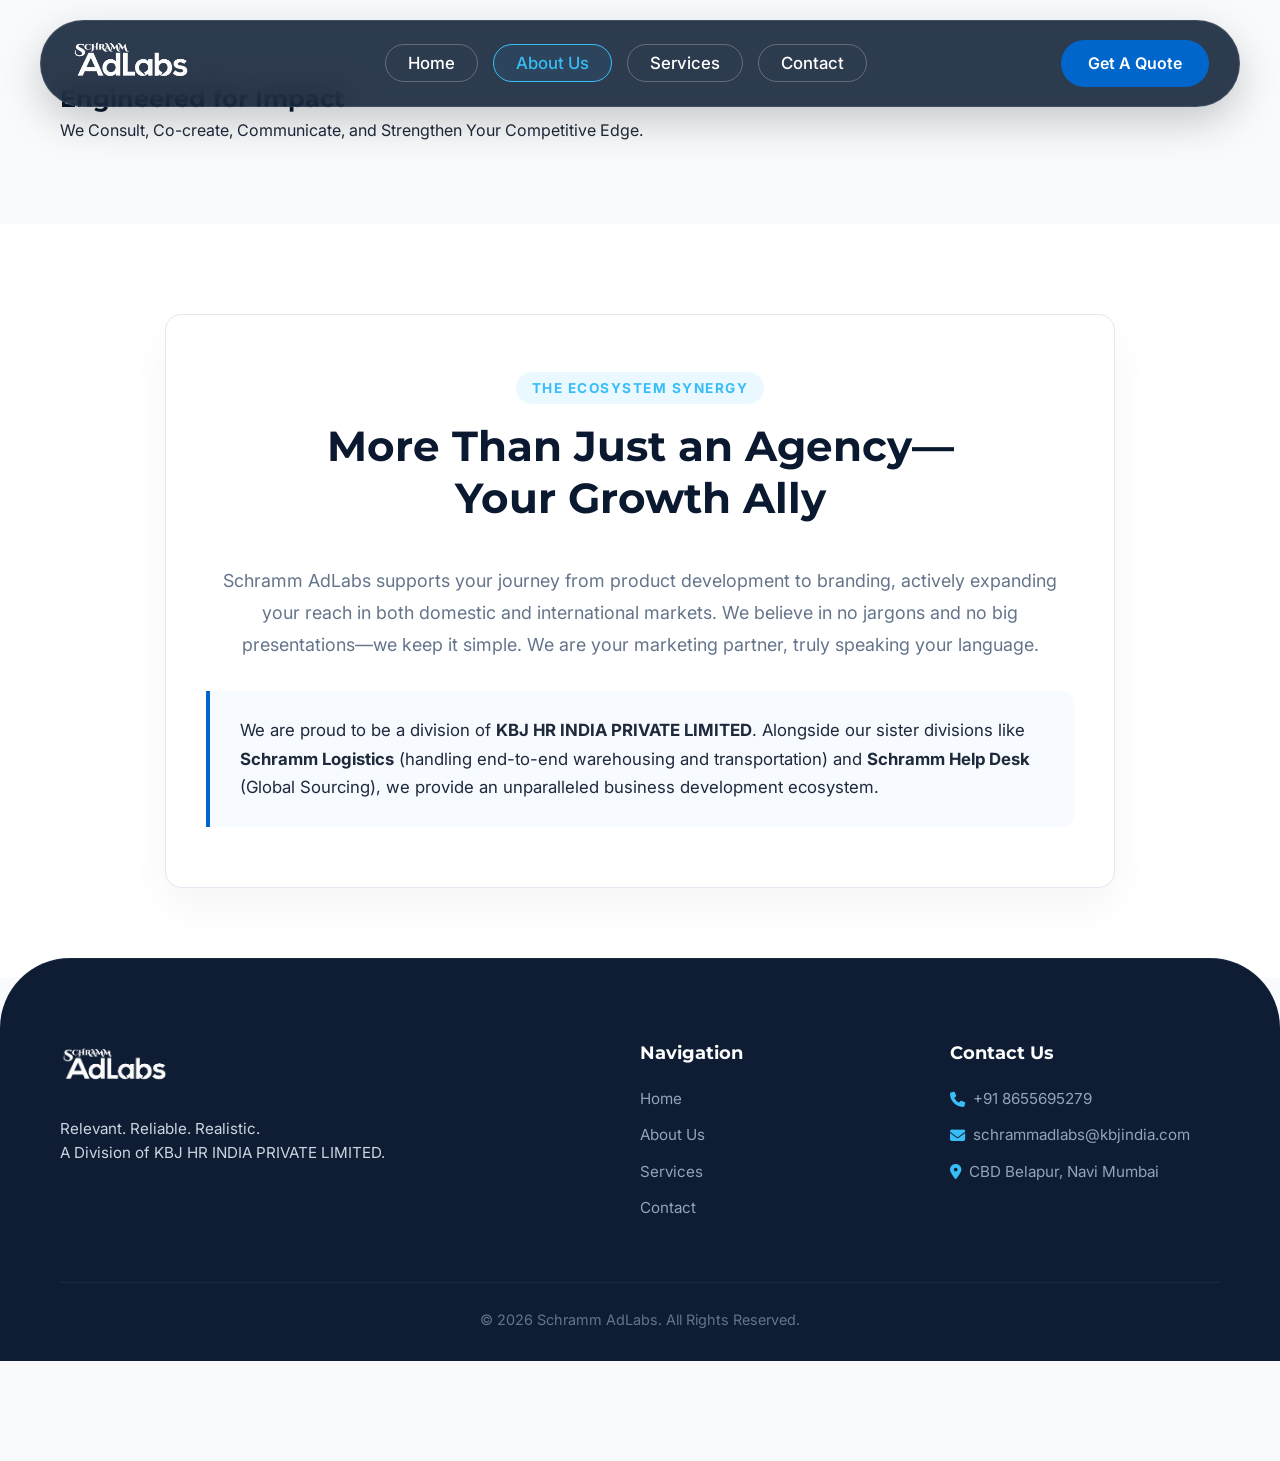
==== about.html @ bfc38ed1 "Create about.html" ====
<!DOCTYPE html>
<html lang="en">
<head>
    <meta charset="utf-8">
    <meta name="viewport" content="width=device-width, initial-scale=1, maximum-scale=5, user-scalable=yes">
    <title>About Us | Schramm AdLabs</title>
    
    <link rel="icon" href="FAV ICON.webp" type="image/webp">
    <link href="https://fonts.googleapis.com/css2?family=Inter:wght@300;400;500;600;700&family=Montserrat:wght@600;700;800;900&display=swap" rel="stylesheet">
    <link href="https://cdnjs.cloudflare.com/ajax/libs/font-awesome/6.6.0/css/all.min.css" rel="stylesheet">
    <link rel="stylesheet" href="style.css">
</head>
<body>
    <!-- PREMIUM PRELOADER -->
    <div id="preloader">
        <div class="preloader-content">
            <img src="Schramm_AdLabs_transparent.webp" alt="Schramm AdLabs Loading" class="preloader-logo">
            <div class="loading-bar-container">
                <div class="loading-bar"></div>
            </div>
        </div>
    </div>

    <!-- FLOATING CURVED HEADER -->
    <header class="curved-header">
        <div class="nav-wrapper">
            <a href="index.html" class="logo">
                <img src="Schramm_AdLabs_transparent.webp" alt="Schramm AdLabs Logo">
            </a>
            <ul class="nav-links">
                <li><a href="index.html">Home</a></li>
                <li><a href="about.html" class="active">About Us</a></li>
                <li><a href="services.html">Services</a></li>
                <li><a href="contact.html">Contact</a></li>
            </ul>
            <div class="header-actions">
                <a href="contact.html" class="btn-quote desktop-only">Get A Quote</a>
                <div class="menu-toggle">
                    <i class="fa-solid fa-bars"></i>
                </div>
            </div>
        </div>
    </header>

    <section class="page-header" style="padding: 180px 0 80px 0; margin-top: -100px; position: relative; z-index: 2;">
        <div class="container reveal">
            <h1>Engineered for Impact</h1>
            <p>We Consult, Co-create, Communicate, and Strengthen Your Competitive Edge.</p>
        </div>
    </section>

    <section class="content-section bg-white">
        <div class="container">
            <div class="card reveal" style="max-width: 950px; margin: 0 auto; padding: 60px 40px; box-shadow: 0 20px 40px rgba(0,0,0,0.04); border-radius: 16px;">
                <div style="text-align: center; margin-bottom: 40px;">
                    <span style="color: var(--primary-cyan); font-weight: 700; text-transform: uppercase; letter-spacing: 1.5px; font-size: 0.85rem; padding: 8px 16px; background: rgba(56, 189, 248, 0.1); border-radius: 50px;">The Ecosystem Synergy</span>
                    <h2 class="two-line-title" style="color: var(--dark-navy); margin-top: 20px;">More Than Just an Agency—<br>Your Growth Ally</h2>
                </div>
                <p style="font-size: 1.12rem; color: var(--text-light); line-height: 1.8; margin-bottom: 30px; text-align: center;">
                    Schramm AdLabs supports your journey from product development to branding, actively expanding your reach in both domestic and international markets. We believe in no jargons and no big presentations—we keep it simple. We are your marketing partner, truly speaking your language.
                </p>
                <div style="background: rgba(0, 102, 204, 0.03); border-left: 4px solid var(--primary-blue); padding: 25px 30px; border-radius: 0 12px 12px 0; margin-top: 30px;">
                    <p style="font-size: 1.05rem; color: var(--text-dark); line-height: 1.7; margin: 0;">
                        We are proud to be a division of <strong>KBJ HR INDIA PRIVATE LIMITED</strong>. 
                        Alongside our sister divisions like <strong>Schramm Logistics</strong> (handling end-to-end warehousing and transportation) and <strong>Schramm Help Desk</strong> (Global Sourcing), we provide an unparalleled business development ecosystem.
                    </p>
                </div>
            </div>
        </div>
    </section>

    <!-- CURVED FOOTER -->
    <footer class="curved-footer">
        <div class="container">
            <div class="footer-grid">
                <div class="footer-logo">
                    <a href="index.html"><img src="Schramm_AdLabs_transparent.webp" alt="Schramm AdLabs Footer Logo"></a>
                    <p>Relevant. Reliable. Realistic.<br>A Division of KBJ HR INDIA PRIVATE LIMITED.</p>
                </div>
                <div class="footer-links">
                    <h4>Navigation</h4>
                    <ul>
                        <li><a href="index.html">Home</a></li>
                        <li><a href="about.html">About Us</a></li>
                        <li><a href="services.html">Services</a></li>
                        <li><a href="contact.html">Contact</a></li>
                    </ul>
                </div>
                <div class="footer-links">
                    <h4>Contact Us</h4>
                    <ul>
                        <li><i class="fa-solid fa-phone"></i> +91 8655695279</li>
                        <li><i class="fa-solid fa-envelope"></i> schrammadlabs@kbjindia.com</li>
                        <li><i class="fa-solid fa-location-dot"></i> CBD Belapur, Navi Mumbai</li>
                    </ul>
                </div>
            </div>
            <div class="footer-bottom">
                <p>&copy; 2026 Schramm AdLabs. All Rights Reserved.</p>
            </div>
        </div>
    </footer>
    
    <script src="app.js"></script>
</body>
</html>
---- style.css ----
/* ==========================================
   Schramm AdLabs - Enterprise Design System
   ========================================== */

:root {
    --primary-blue: #0066cc;
    --primary-blue-hover: #0052a3;
    --primary-cyan: #38bdf8;
    --dark-navy: #0a192f;
    --light-bg: #f8fafc;
    --white: #ffffff;
    --text-dark: #1e293b;
    --text-light: #64748b;
    --border-color: #e2e8f0;
    --transition-smooth: all 0.3s cubic-bezier(0.4, 0, 0.2, 1);
    --transition-bounce: all 0.5s cubic-bezier(0.175, 0.885, 0.32, 1.275);
}

/* Base Styles */
* { margin: 0; padding: 0; box-sizing: border-box; }
body { font-family: 'Inter', sans-serif; color: var(--text-dark); background-color: var(--light-bg); line-height: 1.6; overflow-x: hidden; }
h1, h2, h3, h4, h5, h6 { font-family: 'Montserrat', sans-serif; color: var(--dark-navy); }
ul { list-style: none; }
a { text-decoration: none; color: inherit; transition: var(--transition-smooth); }
.container { width: 100%; max-width: 1200px; margin: 0 auto; padding: 0 20px; }

/* Helpers */
.bg-white { background-color: var(--white); }
.bg-light { background-color: var(--light-bg); }
.text-center { text-align: center; }
.text-left { text-align: left; }
.text-light { color: var(--text-light); }
.mt-20 { margin-top: 20px; }
.mb-20 { margin-bottom: 20px; }
.mb-30 { margin-bottom: 30px; }
.max-w-800 { max-width: 800px; margin: 0 auto; font-size: 1.15rem; }

/* Title formatting */
.single-line-title { font-size: 2.2rem; line-height: 1.2; margin-bottom: 25px; white-space: nowrap; }
.two-line-title { font-size: 2.6rem; line-height: 1.25; margin-bottom: 25px; white-space: normal; }
.center-title { text-align: center; }

/* Premium Logo Preloader */
#preloader {
    position: fixed; top: 0; left: 0; width: 100%; height: 100%;
    background: var(--dark-navy); display: flex; justify-content: center; align-items: center;
    z-index: 9999; transition: opacity 0.6s ease, visibility 0.6s ease;
}
.preloader-content {
    display: flex; flex-direction: column; align-items: center; gap: 25px;
}
.preloader-logo {
    height: 70px;
    animation: pulseLogo 1.5s infinite ease-in-out;
}
.loading-bar-container {
    width: 200px; height: 3px; background: rgba(255, 255, 255, 0.1); border-radius: 3px; overflow: hidden;
}
.loading-bar {
    width: 0%; height: 100%; background: var(--primary-cyan);
    animation: loadingBarProgress 1.2s cubic-bezier(0.4, 0, 0.2, 1) forwards;
}

@keyframes pulseLogo {
    0% { transform: scale(0.95); opacity: 0.7; filter: drop-shadow(0 0 10px rgba(56, 189, 248, 0)); }
    50% { transform: scale(1.05); opacity: 1; filter: drop-shadow(0 0 15px rgba(56, 189, 248, 0.4)); }
    100% { transform: scale(0.95); opacity: 0.7; filter: drop-shadow(0 0 10px rgba(56, 189, 248, 0)); }
}
@keyframes loadingBarProgress {
    0% { width: 0%; }
    100% { width: 100%; }
}

/* Floating Curved Header */
.curved-header {
    background: rgba(10, 25, 47, 0.85); backdrop-filter: blur(15px); border: 1px solid rgba(255, 255, 255, 0.1);
    position: fixed; top: 20px; left: 50%; transform: translateX(-50%); width: 96%; max-width: 1200px;
    z-index: 1000; border-radius: 50px; box-shadow: 0 15px 40px rgba(0, 0, 0, 0.2);
}
.curved-header .nav-wrapper { display: flex; justify-content: space-between; align-items: center; height: 85px; padding: 0 30px; }
.logo img { height: 55px; object-fit: contain; }

/* NEW: Outlined Pill Navigation Links */
.nav-links { display: flex; gap: 15px; align-items: center; }
.nav-links a { 
    font-weight: 500; 
    font-size: 1.05rem; 
    color: var(--white); 
    padding: 8px 22px; 
    border: 1px solid rgba(255, 255, 255, 0.25); /* The outline circle/pill */
    border-radius: 50px; 
    transition: var(--transition-smooth);
}
.nav-links a:hover, .nav-links a.active { 
    color: var(--primary-cyan); 
    border-color: var(--primary-cyan); 
    background: rgba(56, 189, 248, 0.08); /* Soft cyan fill on hover */
}

.header-actions { display: flex; align-items: center; gap: 15px; }

/* Buttons */
.btn-quote {
    background: var(--primary-blue); color: var(--white); padding: 10px 26px;
    border-radius: 50px; font-weight: 600; font-size: 1rem; transition: var(--transition-smooth);
    border: 1px solid transparent;
}
.btn-quote:hover { background: var(--primary-blue-hover); transform: translateY(-2px); }
.menu-toggle { display: none; font-size: 1.8rem; color: var(--white); cursor: pointer; }

/* Shine Effect for Primary Buttons */
.btn-primary {
    background: var(--primary-blue); color: var(--white);
    padding: 16px 32px; border-radius: 8px; font-weight: 600; font-size: 1.05rem;
    display: inline-flex; align-items: center; justify-content: center; gap: 10px;
    position: relative; overflow: hidden; transition: var(--transition-bounce);
}
.btn-primary::before {
    content: ''; position: absolute; top: 0; left: -100%; width: 50%; height: 100%;
    background: linear-gradient(to right, rgba(255,255,255,0) 0%, rgba(255,255,255,0.3) 50%, rgba(255,255,255,0) 100%);
    transform: skewX(-25deg); transition: all 0.7s ease; z-index: 1;
}
.btn-primary:hover::before { left: 200%; }
.btn-primary:hover { transform: translateY(-4px); box-shadow: 0 15px 25px rgba(0, 102, 204, 0.4); }
.gradient-btn { background: linear-gradient(135deg, var(--primary-blue), var(--primary-cyan)); border: none; }

.btn-outline {
    border: 2px solid rgba(255, 255, 255, 0.2); color: var(--white);
    padding: 16px 32px; border-radius: 8px; font-weight: 600; font-size: 1.05rem;
    display: inline-flex; justify-content: center; transition: var(--transition-smooth);
}
.btn-outline:hover { border-color: var(--white); background: rgba(255, 255, 255, 0.1); transform: translateY(-4px); }

/* Hero Section */
.hero-banner-custom {
    position: relative; 
    /* UPDATED: Increased top padding from 190px to 240px to create the gap below the header */
    padding: 240px 0 120px 0; 
    background: linear-gradient(to right, rgba(10, 25, 47, 0.98) 0%, rgba(10, 25, 47, 0.85) 45%, rgba(10, 25, 47, 0.3) 100%), url('hero-marketing.webp') center/cover no-repeat;
    overflow: hidden; 
    margin-top: -100px;
}
.hero-content-layer { position: relative; z-index: 2; }
.hero-grid { display: grid; grid-template-columns: 1.1fr 0.9fr; gap: 50px; align-items: center; }
.hero-badge {
    display: inline-flex; align-items: center; border: 1px solid rgba(255,255,255,0.2);
    background: rgba(0,0,0,0.3); padding: 8px 18px; border-radius: 50px;
    color: #cbd5e1; font-weight: 600; font-size: 0.75rem; margin-bottom: 25px;
    letter-spacing: 1.5px; text-transform: uppercase;
}
.hero-banner-custom h1 { font-size: 3.8rem; line-height: 1.15; color: var(--white); margin-bottom: 20px; }
.hero-banner-custom h1 .typed-text { color: var(--primary-cyan); }
.hero-subtitle { font-size: 1.1rem; color: #94a3b8; max-width: 600px; margin-bottom: 40px; line-height: 1.7; }
.cta-group { display: flex; gap: 15px; align-items: center; z-index: 10; position: relative; }

/* Hero Collage */
.hero-collage { display: flex; gap: 15px; height: 440px; }
.img-wrapper { border-radius: 16px; overflow: hidden; box-shadow: 0 20px 40px rgba(0,0,0,0.4); border: 2px solid rgba(255,255,255,0.05); }
.main-img-wrapper { flex: 1; width: 50%; }
.main-img-wrapper img, .stack-col .img-wrapper img { width: 100%; height: 100%; object-fit: cover; transition: transform 0.6s ease; }
.img-wrapper:hover img { transform: scale(1.1); }
.hero-collage .stack-col { flex: 1; width: 50%; display: flex; flex-direction: column; gap: 15px; }

/* Animations */
.cursor { display: inline-block; width: 3px; background-color: var(--primary-cyan); margin-left: 2px; animation: blink 1s infinite; }
.cursor.typing { animation: none; }
@keyframes blink { 0%, 49%, 100% { background-color: var(--primary-cyan); } 50%, 99% { background-color: transparent; } }

.float-anim-1 { animation: float-up-down 6s ease-in-out infinite; }
.float-anim-2 { animation: float-up-down 8s ease-in-out infinite 1s; }
.float-anim-3 { animation: float-up-down 7s ease-in-out infinite 2s; }
@keyframes float-up-down { 0%, 100% { transform: translateY(0px); } 50% { transform: translateY(-15px); } }

/* Content Sections */
.content-section { padding: 90px 0; }
.section-header { text-align: center; max-width: 800px; margin: 0 auto 50px auto; }
.section-label {
    color: var(--primary-blue); font-weight: 700; font-size: 0.85rem;
    text-transform: uppercase; letter-spacing: 1.5px; margin-bottom: 15px;
    display: flex; align-items: center; gap: 8px;
}
.center-label { display: inline-flex; justify-content: center; }

/* Grids */
.split-grid { display: grid; grid-template-columns: 1fr 1fr; gap: 60px; align-items: center; }
.align-center { align-items: center; }
.grid { display: grid; grid-template-columns: repeat(auto-fit, minmax(300px, 1fr)); gap: 30px; }
.features-grid { display: grid; grid-template-columns: repeat(4, 1fr); gap: 20px; margin-top: 50px; }
.features-grid-2 { display: grid; grid-template-columns: repeat(2, 1fr); gap: 20px; }

/* Feature Cards & Lists */
.feature-card {
    background: var(--white); padding: 20px; border-radius: 12px;
    box-shadow: 0 4px 15px rgba(0,0,0,0.05); display: flex; align-items: flex-start; gap: 15px;
    text-align: left; transition: var(--transition-smooth); border: 1px solid transparent;
}
.feature-card:hover { transform: translateY(-8px); box-shadow: 0 15px 30px rgba(0,0,0,0.08); border-color: var(--primary-blue); }
.feature-card i { color: var(--primary-blue); font-size: 1.4rem; flex-shrink: 0; margin-top: 2px; transition: transform 0.3s ease; }
.feature-card:hover i { transform: scale(1.2); }
.feature-card p { margin: 0; font-size: 0.95rem; font-weight: 600; color: var(--text-dark); line-height: 1.4; }

.feature-list { display: flex; flex-direction: column; gap: 12px; }
.feature-list li { display: flex; align-items: flex-start; gap: 10px; font-weight: 500; color: var(--text-dark); transition: transform 0.2s ease; }
.feature-list li:hover { transform: translateX(5px); color: var(--primary-blue); }
.feature-list i { color: var(--primary-blue); margin-top: 4px; font-size: 1.1rem; }

.wide-feature-list { display: flex; flex-direction: column; gap: 15px; }
.wide-feature-item {
    display: flex; align-items: center; gap: 15px; background: var(--white);
    padding: 18px 24px; border-radius: 8px; border: 1px solid var(--border-color);
    font-weight: 600; font-size: 1.05rem; color: var(--text-dark);
    box-shadow: 0 4px 10px rgba(0,0,0,0.02); transition: var(--transition-smooth);
}
.wide-feature-item:hover { border-color: var(--primary-blue); transform: translateX(8px); box-shadow: 0 10px 20px rgba(0,102,204,0.1); }
.wide-feature-item i { color: var(--primary-blue); font-size: 1.3rem; }

/* Cards & Image Stack Hover Zooms */
.card {
    background: var(--white); border-radius: 12px; box-shadow: 0 10px 30px rgba(0, 0, 0, 0.03);
    transition: var(--transition-bounce); border: 1px solid var(--border-color);
}
.card-flush { padding: 0; overflow: hidden; display: flex; flex-direction: column; }
.card-img-wrapper { overflow: hidden; }
.card-img { height: 220px; object-fit: cover; width: 100%; transition: transform 0.6s ease; }
.card-body { padding: 30px; flex-grow: 1; }
.card-body h3 { font-size: 1.4rem; margin-bottom: 15px; }
.card:hover { transform: translateY(-10px); box-shadow: 0 25px 50px rgba(0, 0, 0, 0.1); border-color: var(--primary-blue); }
.card:hover .card-img { transform: scale(1.08); }

.img-hover-zoom { overflow: hidden; border-radius: 12px; }
.img-hover-zoom img { transition: transform 0.6s ease; width: 100%; display: block; }
.img-hover-zoom:hover img { transform: scale(1.05); }

/* Scroll Reveal */
.reveal { opacity: 0; transform: translateY(40px); transition: opacity 0.8s ease, transform 0.8s cubic-bezier(0.175, 0.885, 0.32, 1.275); }
.reveal.active { opacity: 1; transform: translateY(0); }

/* Curved Footer */
.curved-footer {
    background: rgba(10, 25, 47, 0.98); backdrop-filter: blur(10px);
    border-top-left-radius: 70px; border-top-right-radius: 70px;
    padding: 80px 0 30px 0; margin-top: -20px; border-top: 1px solid rgba(255, 255, 255, 0.05);
}
.footer-grid { display: grid; grid-template-columns: 2fr 1fr 1fr; gap: 40px; margin-bottom: 50px; }
.footer-logo img { height: 50px; margin-bottom: 20px; }
.footer-logo p { color: #cbd5e1; font-size: 0.95rem; }
.footer-links h4 { font-size: 1.1rem; margin-bottom: 20px; color: var(--white); }
.footer-links ul li { margin-bottom: 12px; color: #94a3b8; font-size: 0.95rem; display: flex; align-items: center; gap: 8px;}
.footer-links ul li a:hover { color: var(--primary-cyan); padding-left: 5px; }
.footer-links i { color: var(--primary-cyan); }
.footer-bottom { border-top: 1px solid rgba(255,255,255,0.05); padding-top: 25px; text-align: center; color: #64748b; font-size: 0.9rem; }


/* ==========================================
   MOBILE RESPONSIVENESS
   ========================================== */

@media (max-width: 1024px) {
    .single-line-title { font-size: 1.8rem; }
}

@media (max-width: 992px) {
    .single-line-title { white-space: normal; font-size: 2.2rem; }
    .two-line-title { font-size: 2.2rem; }
    .split-grid { gap: 40px; }
    .hero-grid { grid-template-columns: 1fr; gap: 40px; }
    
    /* Adjusted Hero Padding for Tablet */
    .hero-banner-custom {
        background: linear-gradient(rgba(10, 25, 47, 0.9), rgba(10, 25, 47, 0.95)), url('hero-marketing.webp') center/cover no-repeat;
        padding: 200px 0 80px 0; 
    }
    
    .features-grid { grid-template-columns: repeat(2, 1fr); }
    .order-mobile-2 { order: 2; }
}

@media (max-width: 768px) {
    .hero-badge { font-size: 0.55rem; padding: 6px 12px; letter-spacing: 0.5px; white-space: nowrap; }
    .hero-banner-custom h1 { font-size: 2.5rem; }
    .single-line-title, .two-line-title { font-size: 2rem; }
    .max-w-800 { font-size: 1rem; }

    /* Floating header mobile fix */
    .curved-header { top: 15px; width: 92%; border-radius: 30px; }
    .curved-header .nav-wrapper { height: 75px; padding: 0 15px; }
    .logo img { height: 40px !important; }
    .desktop-only { display: none; }
    
    .nav-links {
        position: fixed; top: 105px; left: 4%; width: 92%; height: auto;
        background: rgba(10, 25, 47, 0.98); flex-direction: column; justify-content: center; align-items: center;
        transition: var(--transition-smooth); padding: 30px 20px; border-radius: 20px; border: 1px solid rgba(255,255,255,0.1);
        opacity: 0; pointer-events: none; transform: translateY(-10px);
        gap: 15px; /* Clean gap for mobile stack */
    }
    
    .nav-links a {
        width: 100%;
        text-align: center;
    }
    
    .nav-links.active { opacity: 1; pointer-events: all; transform: translateY(0); }
    .menu-toggle { display: block; }

    /* Adjusted Hero Padding for Mobile to keep the gap */
    .hero-banner-custom { padding: 180px 0 60px 0; margin-top: -80px; }
    
    .cta-group { flex-direction: column; width: 100%; }
    .cta-group a { width: 100%; text-align: center; }
    
    .hero-collage { height: auto; flex-direction: column; }
    .hero-collage .main-img-wrapper { width: 100%; height: 250px; }
    .hero-collage .stack-col { width: 100%; flex-direction: row; height: 160px; }
    .hero-collage .stack-col .img-wrapper { width: calc(50% - 7.5px); height: 100% !important; }

    .content-section { padding: 60px 0; }
    .split-grid { grid-template-columns: 1fr; gap: 40px; }
    .wide-feature-item { padding: 14px 18px; font-size: 0.95rem; }
    .features-grid, .features-grid-2 { grid-template-columns: 1fr; }
    .footer-grid { grid-template-columns: 1fr; gap: 30px; text-align: center; }
    .footer-links ul li { justify-content: center; }
    .curved-footer { border-top-left-radius: 40px; border-top-right-radius: 40px; padding-top: 50px; }
}

@media (max-width: 380px) {
    .hero-badge { font-size: 0.5rem; padding: 5px 10px; letter-spacing: 0px; }
}
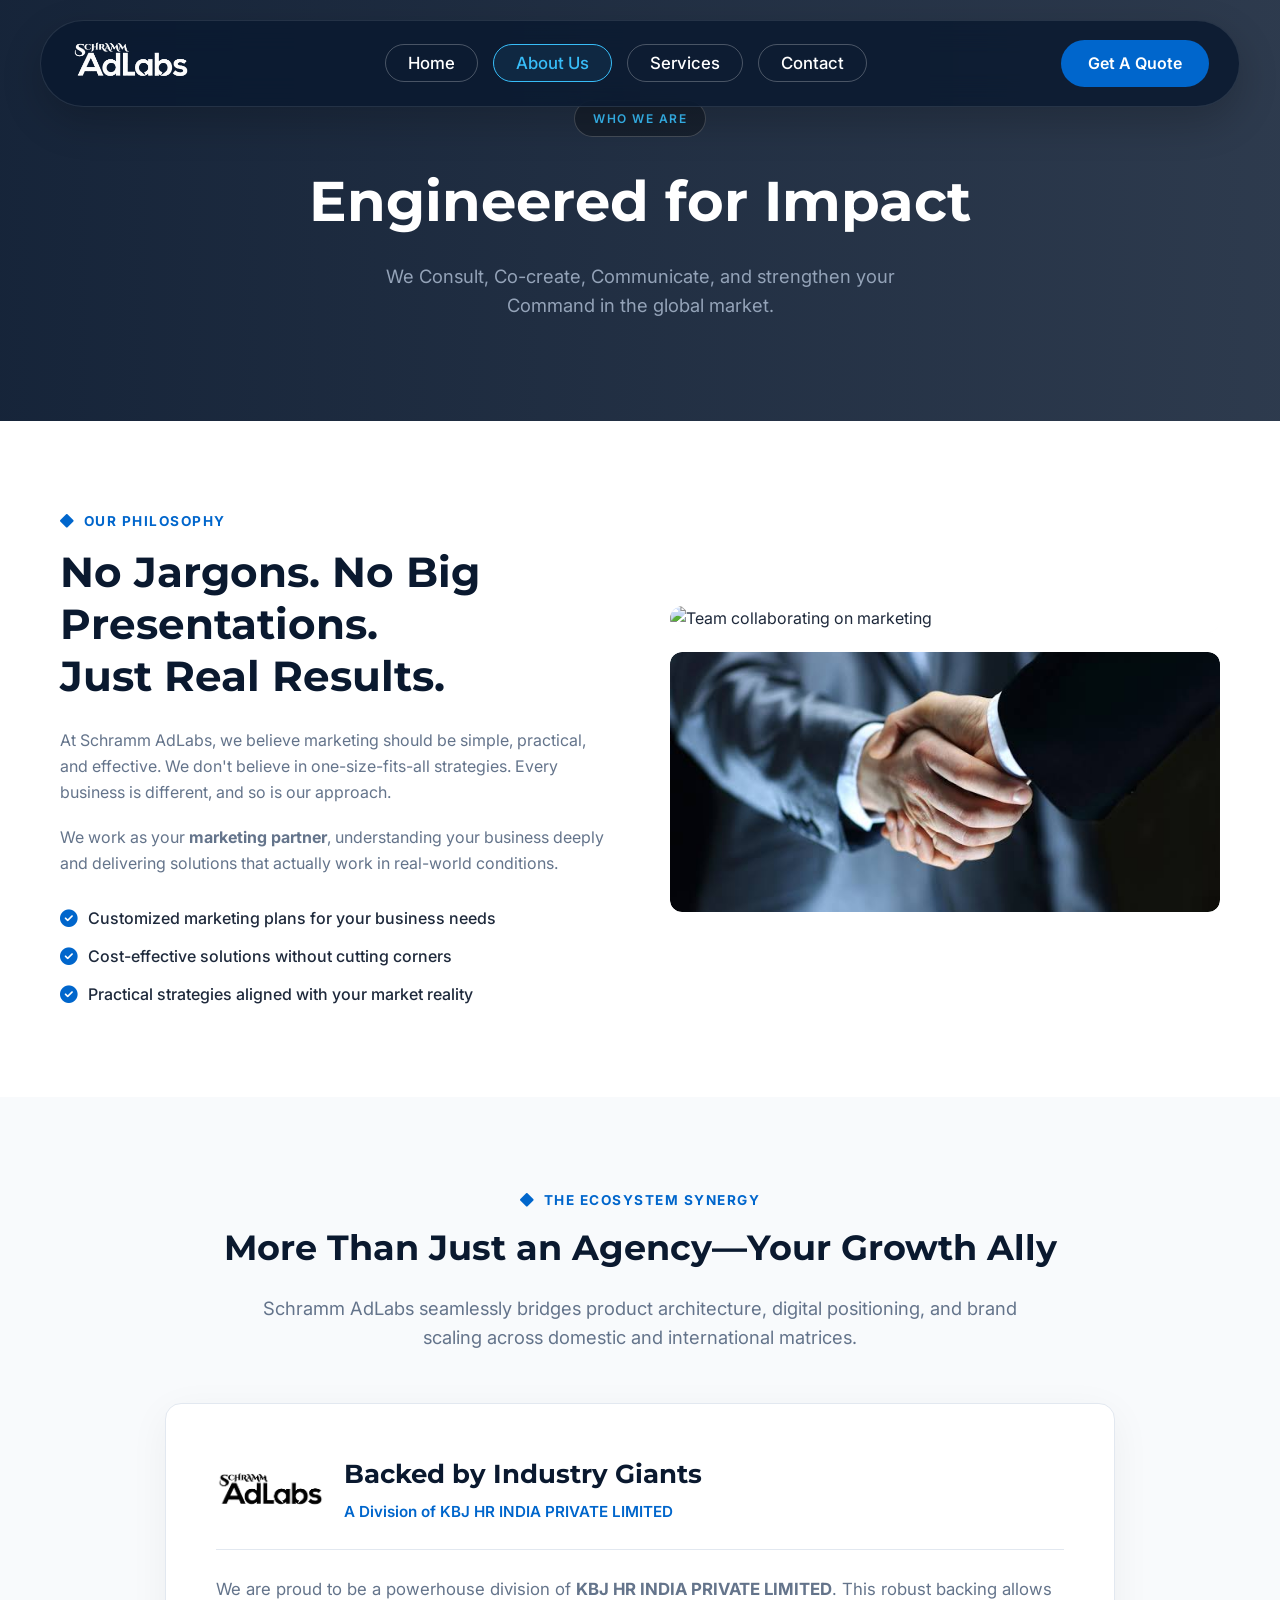
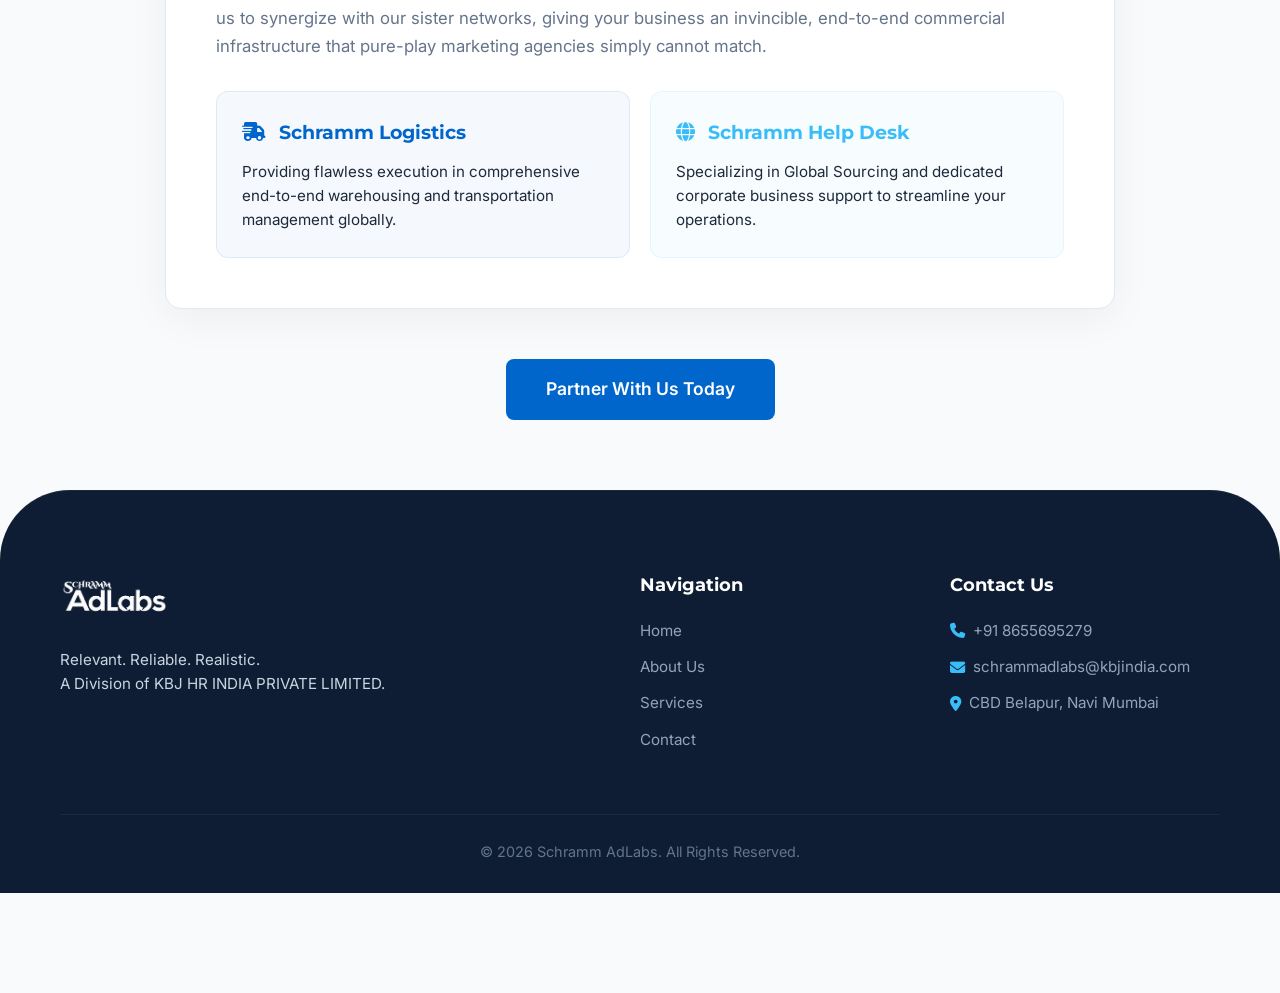
==== commit fc20d5ac: "Update about.html" ====
--- a/about.html
+++ b/about.html
@@ -42,29 +42,94 @@
         </div>
     </header>
 
-    <section class="page-header" style="padding: 180px 0 80px 0; margin-top: -100px; position: relative; z-index: 2;">
-        <div class="container reveal">
-            <h1>Engineered for Impact</h1>
-            <p>We Consult, Co-create, Communicate, and Strengthen Your Competitive Edge.</p>
+    <!-- PAGE HEADER BANNER -->
+    <section class="page-header" style="padding: 200px 0 100px 0; margin-top: -100px; position: relative; z-index: 2; background: linear-gradient(to right, rgba(10, 25, 47, 0.95), rgba(10, 25, 47, 0.85)), url('https://images.unsplash.com/photo-1522071820081-009f0129c71c?ixlib=rb-1.2.1&auto=format&fit=crop&w=1920&q=80') center/cover;">
+        <div class="container reveal text-center">
+            <div style="display: inline-flex; align-items: center; border: 1px solid rgba(255,255,255,0.2); background: rgba(0,0,0,0.3); padding: 8px 18px; border-radius: 50px; color: var(--primary-cyan); font-weight: 600; font-size: 0.75rem; margin-bottom: 20px; letter-spacing: 1.5px; text-transform: uppercase;">
+                Who We Are
+            </div>
+            <h1 style="font-size: 3.5rem; color: var(--white); margin-bottom: 15px;">Engineered for Impact</h1>
+            <p style="color: #94a3b8; font-size: 1.15rem; max-width: 600px; margin: 0 auto;">We Consult, Co-create, Communicate, and strengthen your Command in the global market.</p>
         </div>
     </section>
 
+    <!-- OUR PHILOSOPHY SECTION (NO JARGONS) -->
     <section class="content-section bg-white">
-        <div class="container">
-            <div class="card reveal" style="max-width: 950px; margin: 0 auto; padding: 60px 40px; box-shadow: 0 20px 40px rgba(0,0,0,0.04); border-radius: 16px;">
-                <div style="text-align: center; margin-bottom: 40px;">
-                    <span style="color: var(--primary-cyan); font-weight: 700; text-transform: uppercase; letter-spacing: 1.5px; font-size: 0.85rem; padding: 8px 16px; background: rgba(56, 189, 248, 0.1); border-radius: 50px;">The Ecosystem Synergy</span>
-                    <h2 class="two-line-title" style="color: var(--dark-navy); margin-top: 20px;">More Than Just an Agency—<br>Your Growth Ally</h2>
+        <div class="container reveal">
+            <div class="split-grid">
+                <div>
+                    <div class="section-label">
+                        <i class="fa-solid fa-diamond"></i> Our Philosophy
+                    </div>
+                    <h2 class="two-line-title">No Jargons. No Big Presentations.<br>Just Real Results.</h2>
+                    <p class="text-light mb-20">
+                        At Schramm AdLabs, we believe marketing should be simple, practical, and effective. We don't believe in one-size-fits-all strategies. Every business is different, and so is our approach.
+                    </p>
+                    <p class="text-light mb-30">
+                        We work as your <strong>marketing partner</strong>, understanding your business deeply and delivering solutions that actually work in real-world conditions.
+                    </p>
+                    <ul class="feature-list mt-20">
+                        <li>
+                            <i class="fa-solid fa-circle-check"></i> Customized marketing plans for your business needs
+                        </li>
+                        <li>
+                            <i class="fa-solid fa-circle-check"></i> Cost-effective solutions without cutting corners
+                        </li>
+                        <li>
+                            <i class="fa-solid fa-circle-check"></i> Practical strategies aligned with your market reality
+                        </li>
+                    </ul>
                 </div>
-                <p style="font-size: 1.12rem; color: var(--text-light); line-height: 1.8; margin-bottom: 30px; text-align: center;">
-                    Schramm AdLabs supports your journey from product development to branding, actively expanding your reach in both domestic and international markets. We believe in no jargons and no big presentations—we keep it simple. We are your marketing partner, truly speaking your language.
+                <div class="image-stack" style="display: flex; flex-direction: column; gap: 20px;">
+                    <div class="img-hover-zoom">
+                        <img src="https://images.unsplash.com/photo-1600880292203-757bb62b4baf?ixlib=rb-1.2.1&auto=format&fit=crop&w=800&q=80" alt="Team collaborating on marketing" style="width: 100%; border-radius: 12px; box-shadow: 0 20px 40px rgba(0,0,0,0.08);">
+                    </div>
+                    <div class="img-hover-zoom">
+                        <img src="images (1).jpeg" alt="Business Partnership" style="width: 100%; border-radius: 12px; box-shadow: 0 10px 30px rgba(0,0,0,0.05); height: 260px; object-fit: cover;">
+                    </div>
+                </div>
+            </div>
+        </div>
+    </section>
+
+    <!-- ECOSYSTEM SYNERGY SECTION -->
+    <section class="content-section bg-light text-center">
+        <div class="container reveal">
+            <div class="section-label center-label">
+                <i class="fa-solid fa-diamond"></i> The Ecosystem Synergy
+            </div>
+            <h2 class="single-line-title center-title">More Than Just an Agency—Your Growth Ally</h2>
+            <p class="text-light max-w-800 mb-30">
+                Schramm AdLabs seamlessly bridges product architecture, digital positioning, and brand scaling across domestic and international matrices.
+            </p>
+            
+            <div style="max-width: 950px; margin: 50px auto 0 auto; background: var(--white); padding: 50px; border-radius: 16px; box-shadow: 0 10px 40px rgba(0,0,0,0.05); border: 1px solid var(--border-color); text-align: left;">
+                <div style="display: flex; align-items: center; gap: 20px; margin-bottom: 25px; border-bottom: 1px solid var(--border-color); padding-bottom: 25px;">
+                    <img src="Schramm_AdLabs_transparent.webp" style="height: 50px; filter: invert(1) brightness(0.1);" alt="Schramm AdLabs">
+                    <div>
+                        <h3 style="font-size: 1.6rem; color: var(--dark-navy); margin: 0;">Backed by Industry Giants</h3>
+                        <p style="color: var(--primary-blue); font-weight: 600; margin: 5px 0 0 0; font-size: 0.95rem;">A Division of KBJ HR INDIA PRIVATE LIMITED</p>
+                    </div>
+                </div>
+                
+                <p class="text-light mb-30" style="font-size: 1.05rem; line-height: 1.7;">
+                    We are proud to be a powerhouse division of <strong>KBJ HR INDIA PRIVATE LIMITED</strong>. This robust backing allows us to synergize with our sister networks, giving your business an invincible, end-to-end commercial infrastructure that pure-play marketing agencies simply cannot match.
                 </p>
-                <div style="background: rgba(0, 102, 204, 0.03); border-left: 4px solid var(--primary-blue); padding: 25px 30px; border-radius: 0 12px 12px 0; margin-top: 30px;">
-                    <p style="font-size: 1.05rem; color: var(--text-dark); line-height: 1.7; margin: 0;">
-                        We are proud to be a division of <strong>KBJ HR INDIA PRIVATE LIMITED</strong>. 
-                        Alongside our sister divisions like <strong>Schramm Logistics</strong> (handling end-to-end warehousing and transportation) and <strong>Schramm Help Desk</strong> (Global Sourcing), we provide an unparalleled business development ecosystem.
-                    </p>
+                
+                <div style="display: flex; flex-wrap: wrap; gap: 20px;">
+                    <div style="background: rgba(0, 102, 204, 0.04); padding: 25px; border-radius: 12px; border: 1px solid rgba(0, 102, 204, 0.1); flex: 1; min-width: 280px; transition: var(--transition-smooth);" onmouseover="this.style.transform='translateY(-5px)'" onmouseout="this.style.transform='translateY(0)'">
+                        <h4 style="color: var(--primary-blue); margin-bottom: 12px; font-size: 1.2rem;"><i class="fa-solid fa-truck-fast" style="margin-right: 8px;"></i> Schramm Logistics</h4>
+                        <p style="font-size: 0.95rem; color: var(--text-dark); margin: 0; line-height: 1.6;">Providing flawless execution in comprehensive end-to-end warehousing and transportation management globally.</p>
+                    </div>
+                    <div style="background: rgba(56, 189, 248, 0.04); padding: 25px; border-radius: 12px; border: 1px solid rgba(56, 189, 248, 0.1); flex: 1; min-width: 280px; transition: var(--transition-smooth);" onmouseover="this.style.transform='translateY(-5px)'" onmouseout="this.style.transform='translateY(0)'">
+                        <h4 style="color: var(--primary-cyan); margin-bottom: 12px; font-size: 1.2rem;"><i class="fa-solid fa-globe" style="margin-right: 8px;"></i> Schramm Help Desk</h4>
+                        <p style="font-size: 0.95rem; color: var(--text-dark); margin: 0; line-height: 1.6;">Specializing in Global Sourcing and dedicated corporate business support to streamline your operations.</p>
+                    </div>
                 </div>
+            </div>
+            
+            <div style="margin-top: 50px;">
+                <a href="contact.html" class="btn-primary" style="padding: 16px 40px; font-size: 1.1rem;">Partner With Us Today</a>
             </div>
         </div>
     </section>
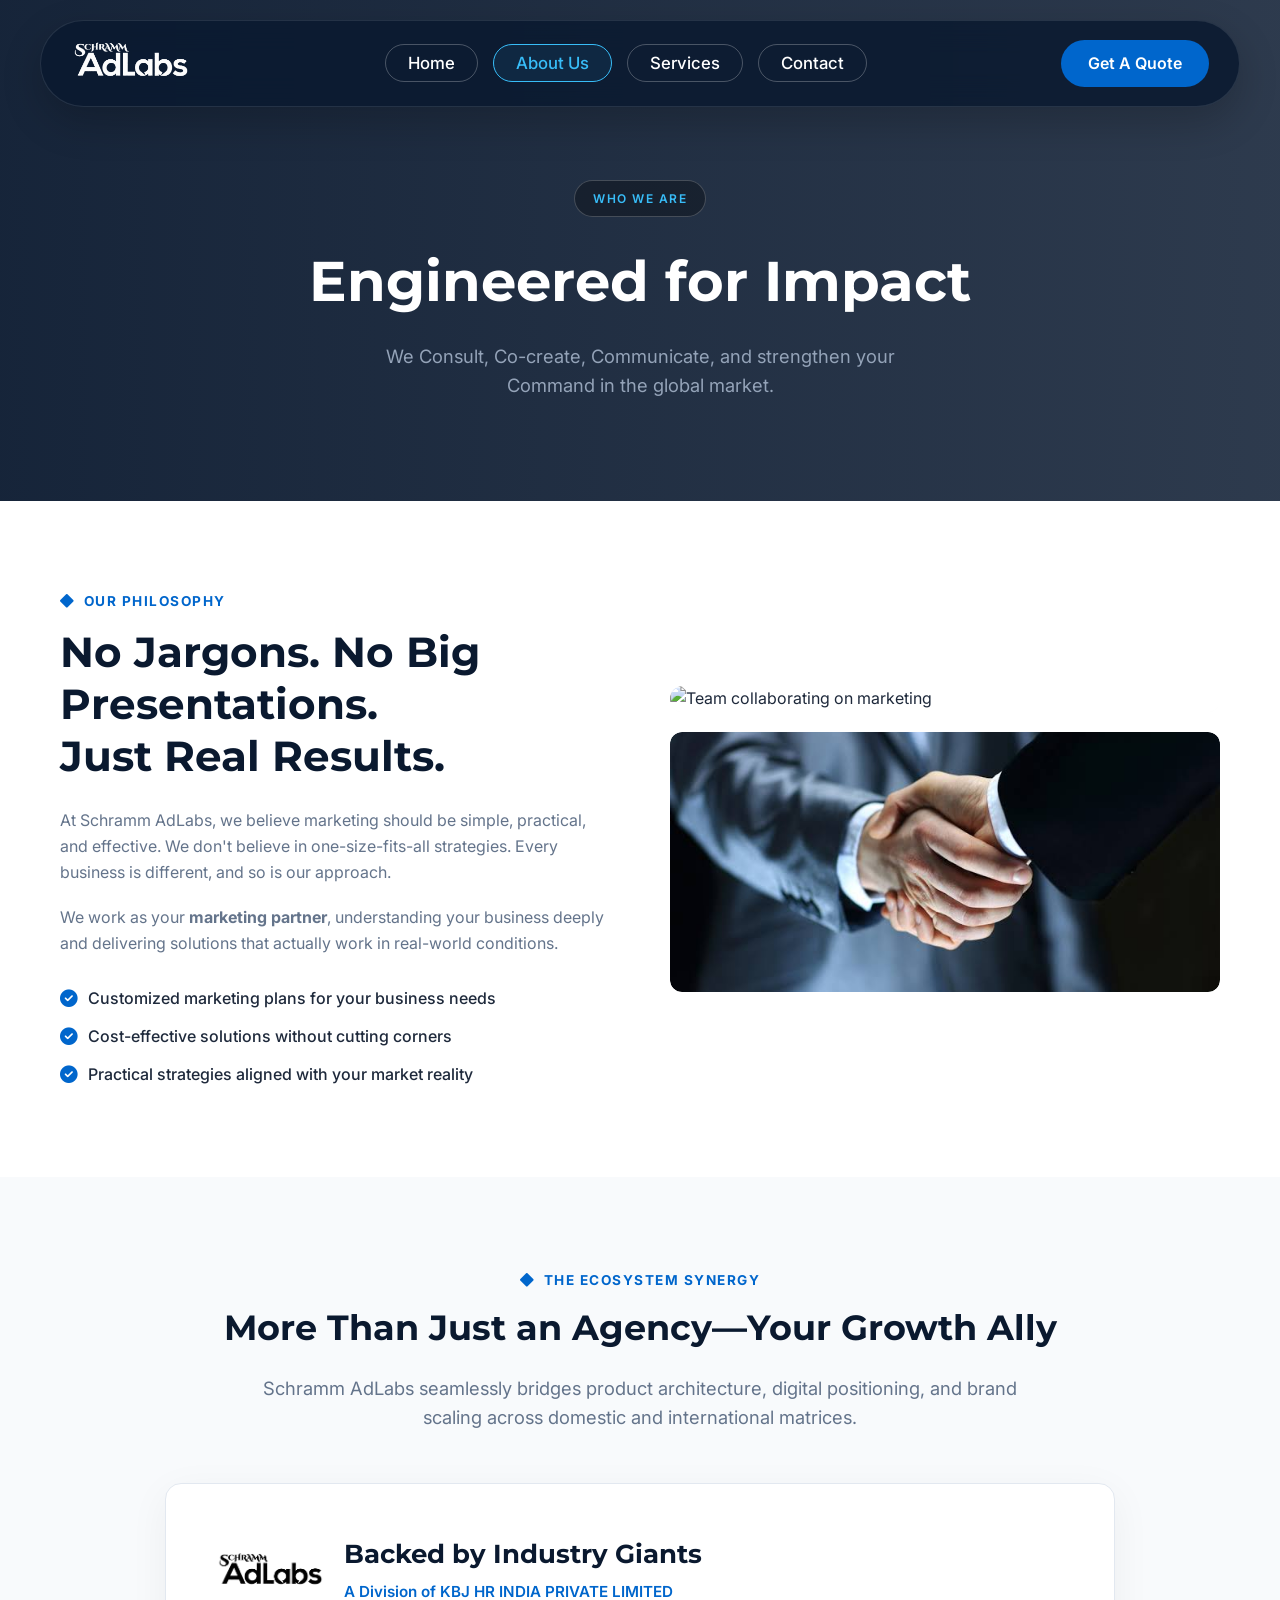
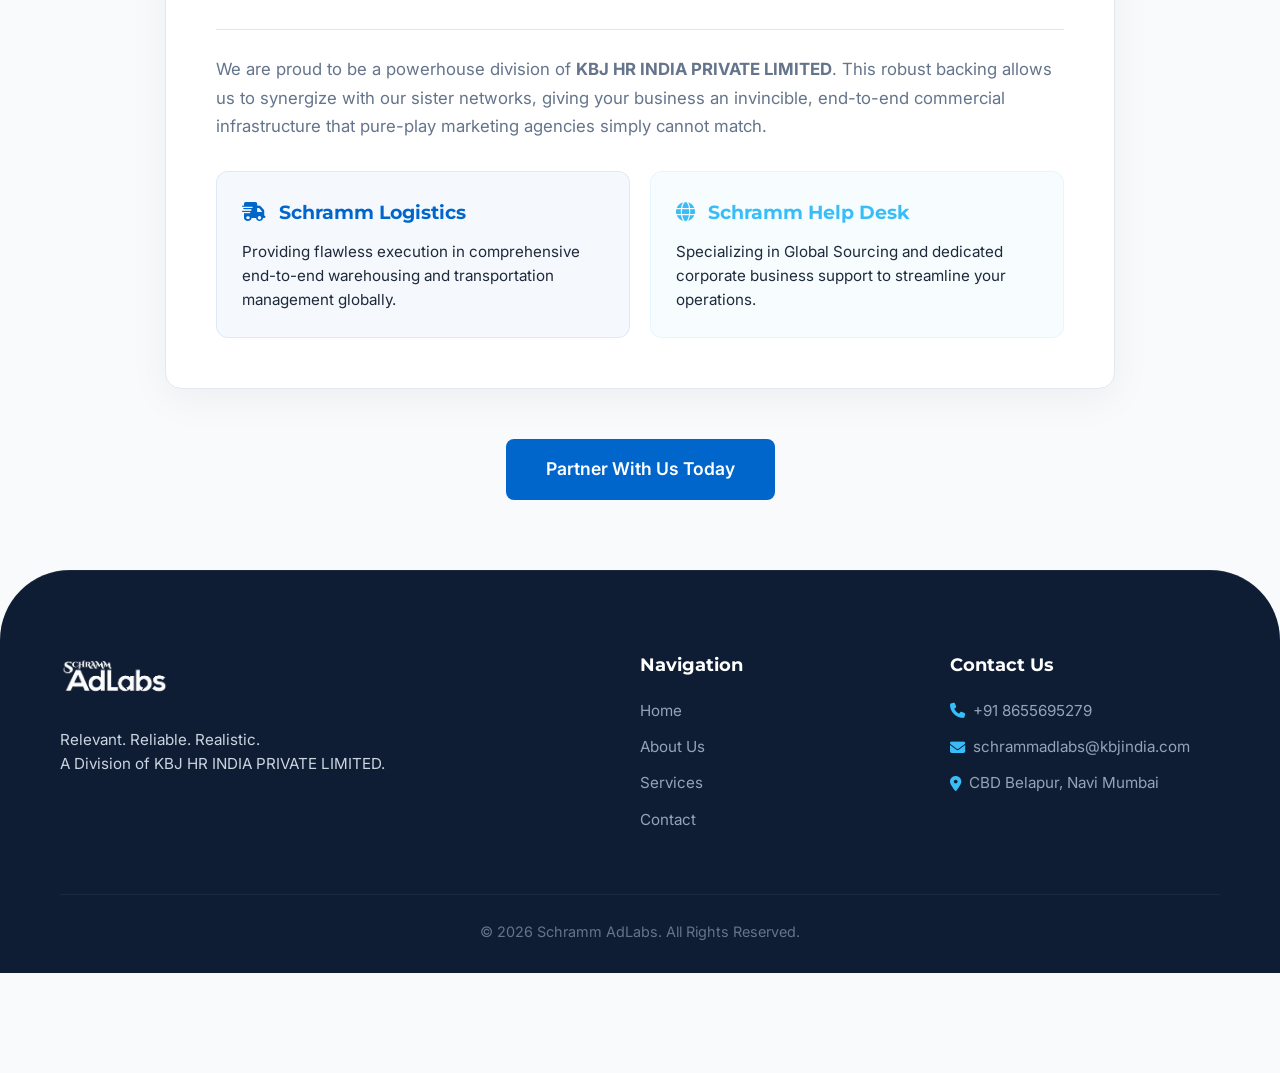
==== commit cb096fbf: "Adjust page header padding and update comments" ====
--- a/about.html
+++ b/about.html
@@ -43,7 +43,7 @@
     </header>
 
     <!-- PAGE HEADER BANNER -->
-    <section class="page-header" style="padding: 200px 0 100px 0; margin-top: -100px; position: relative; z-index: 2; background: linear-gradient(to right, rgba(10, 25, 47, 0.95), rgba(10, 25, 47, 0.85)), url('https://images.unsplash.com/photo-1522071820081-009f0129c71c?ixlib=rb-1.2.1&auto=format&fit=crop&w=1920&q=80') center/cover;">
+    <section class="page-header" style="padding: 280px 0 100px 0; margin-top: -100px; position: relative; z-index: 2; background: linear-gradient(to right, rgba(10, 25, 47, 0.95), rgba(10, 25, 47, 0.85)), url('https://images.unsplash.com/photo-1522071820081-009f0129c71c?ixlib=rb-1.2.1&auto=format&fit=crop&w=1920&q=80') center/cover;">
         <div class="container reveal text-center">
             <div style="display: inline-flex; align-items: center; border: 1px solid rgba(255,255,255,0.2); background: rgba(0,0,0,0.3); padding: 8px 18px; border-radius: 50px; color: var(--primary-cyan); font-weight: 600; font-size: 0.75rem; margin-bottom: 20px; letter-spacing: 1.5px; text-transform: uppercase;">
                 Who We Are
@@ -53,7 +53,7 @@
         </div>
     </section>
 
-    <!-- OUR PHILOSOPHY SECTION (NO JARGONS) -->
+    <!-- OUR PHILOSOPHY SECTION -->
     <section class="content-section bg-white">
         <div class="container reveal">
             <div class="split-grid">
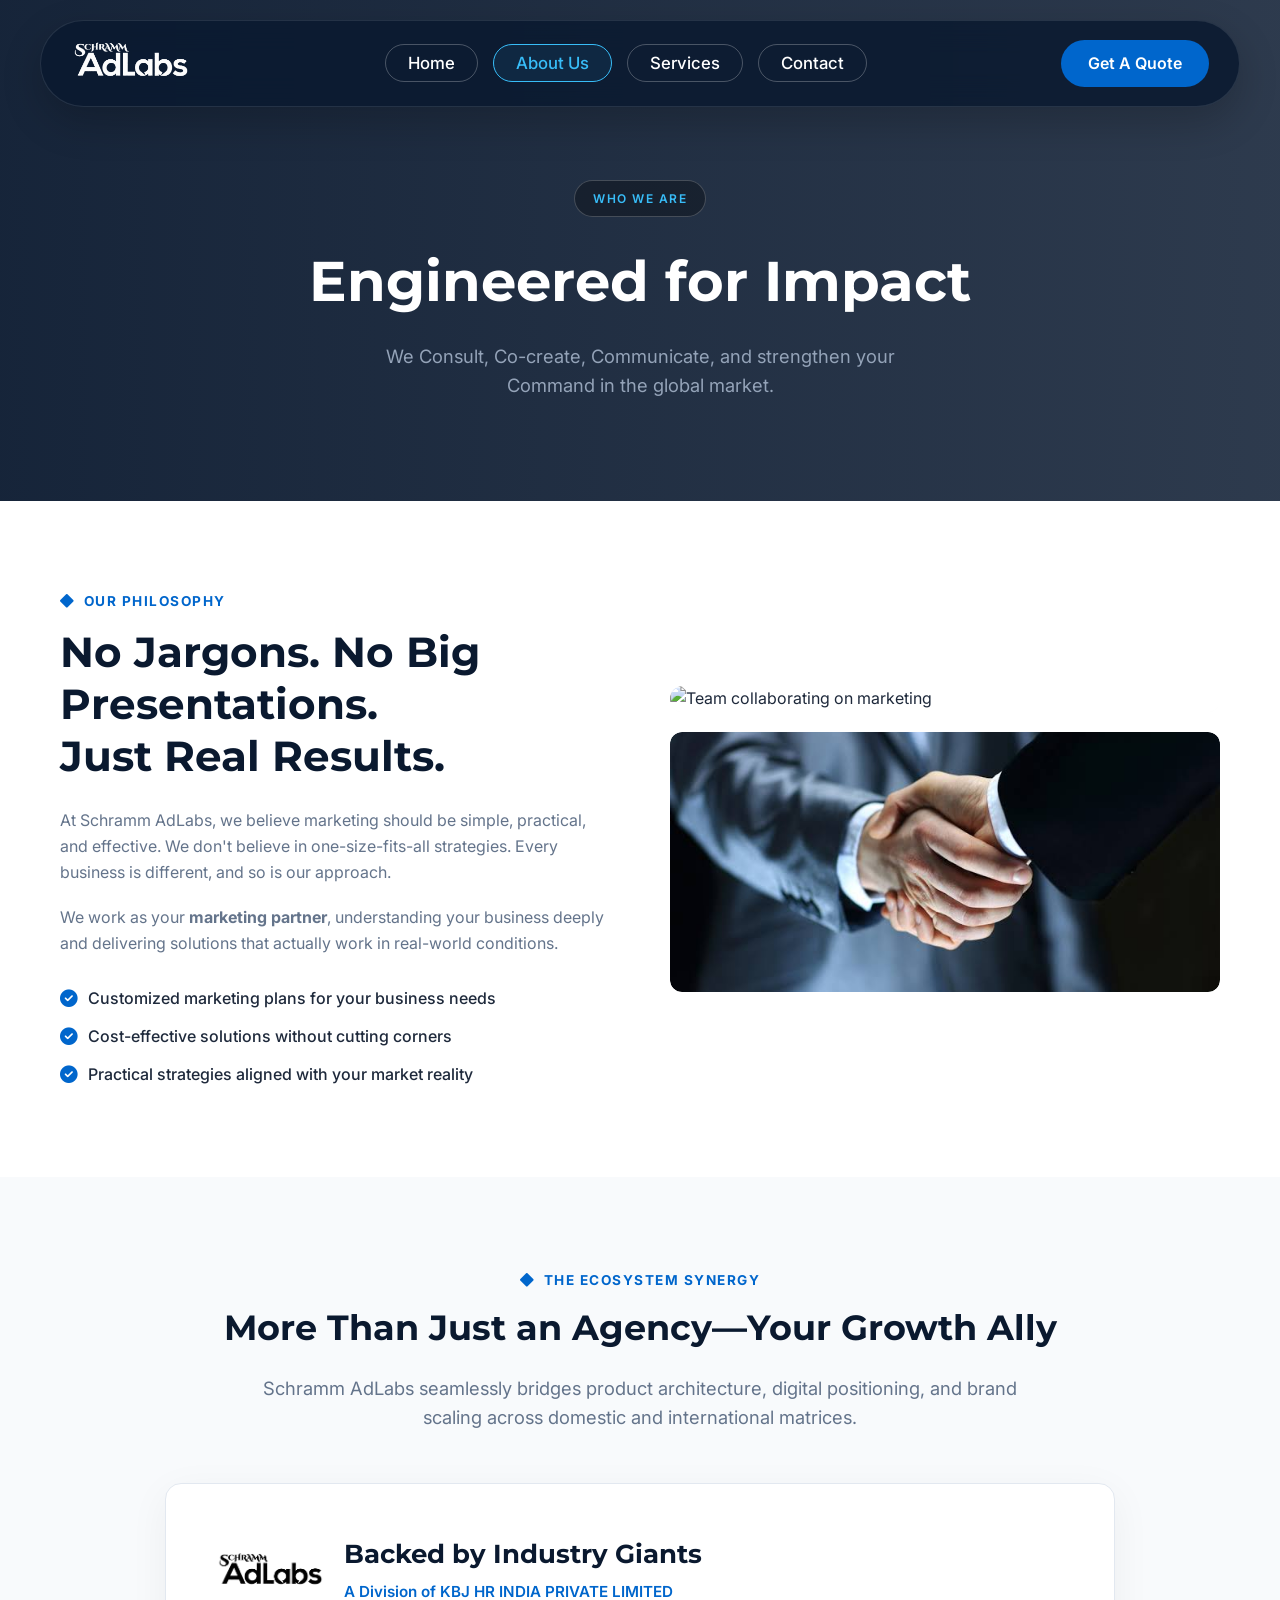
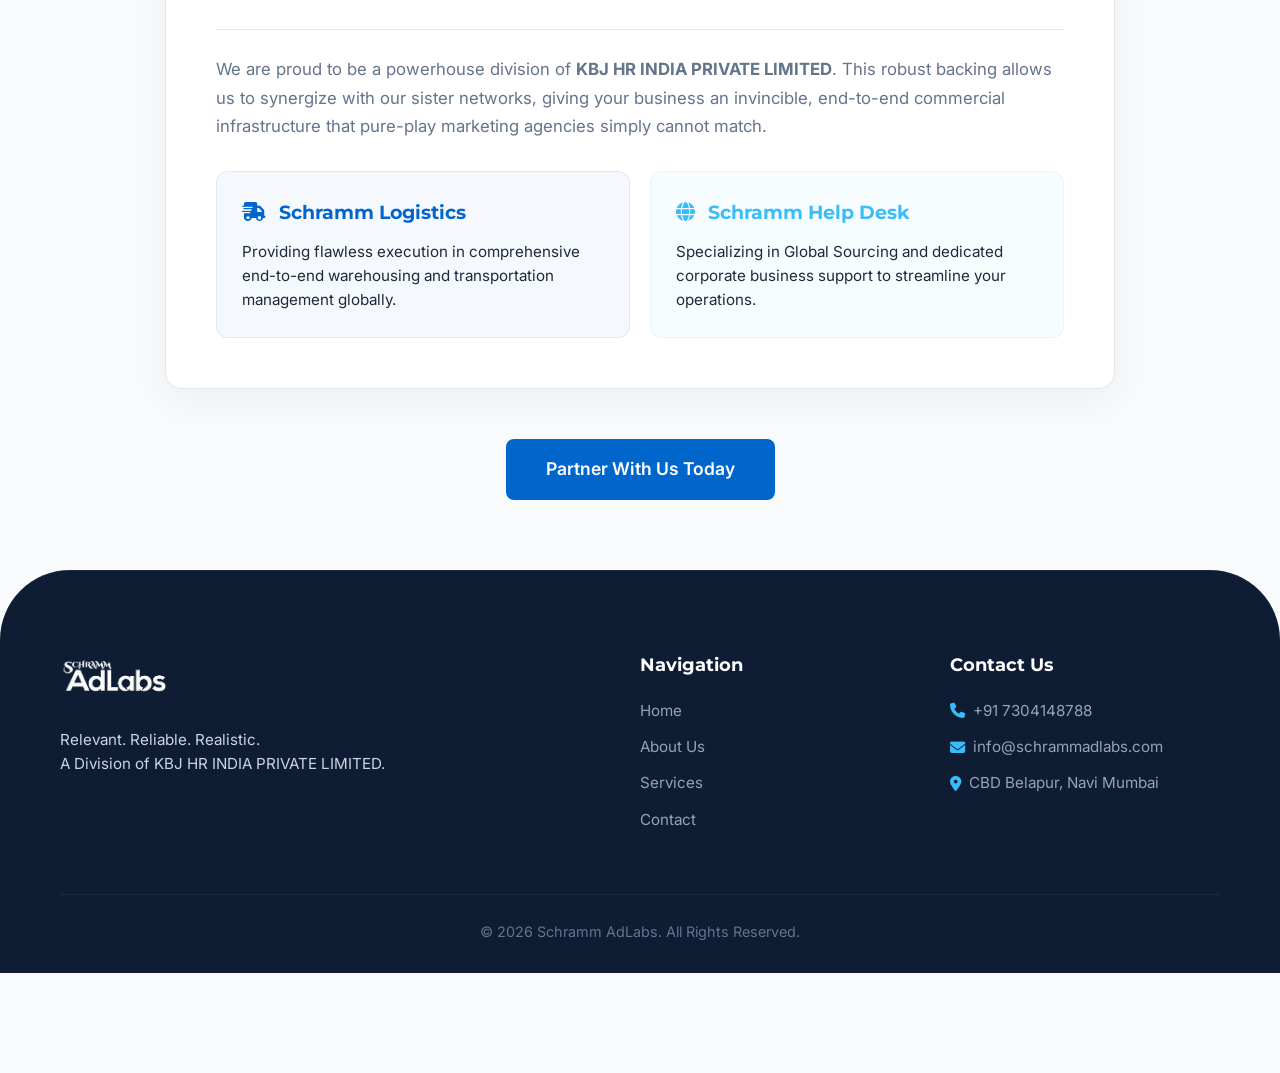
==== commit 0e0fdf87: "Update contact information in about.html" ====
--- a/about.html
+++ b/about.html
@@ -154,8 +154,8 @@
                 <div class="footer-links">
                     <h4>Contact Us</h4>
                     <ul>
-                        <li><i class="fa-solid fa-phone"></i> +91 8655695279</li>
-                        <li><i class="fa-solid fa-envelope"></i> schrammadlabs@kbjindia.com</li>
+                        <li><i class="fa-solid fa-phone"></i> +91 7304148788</li>
+                        <li><i class="fa-solid fa-envelope"></i> info@schrammadlabs.com</li>
                         <li><i class="fa-solid fa-location-dot"></i> CBD Belapur, Navi Mumbai</li>
                     </ul>
                 </div>
